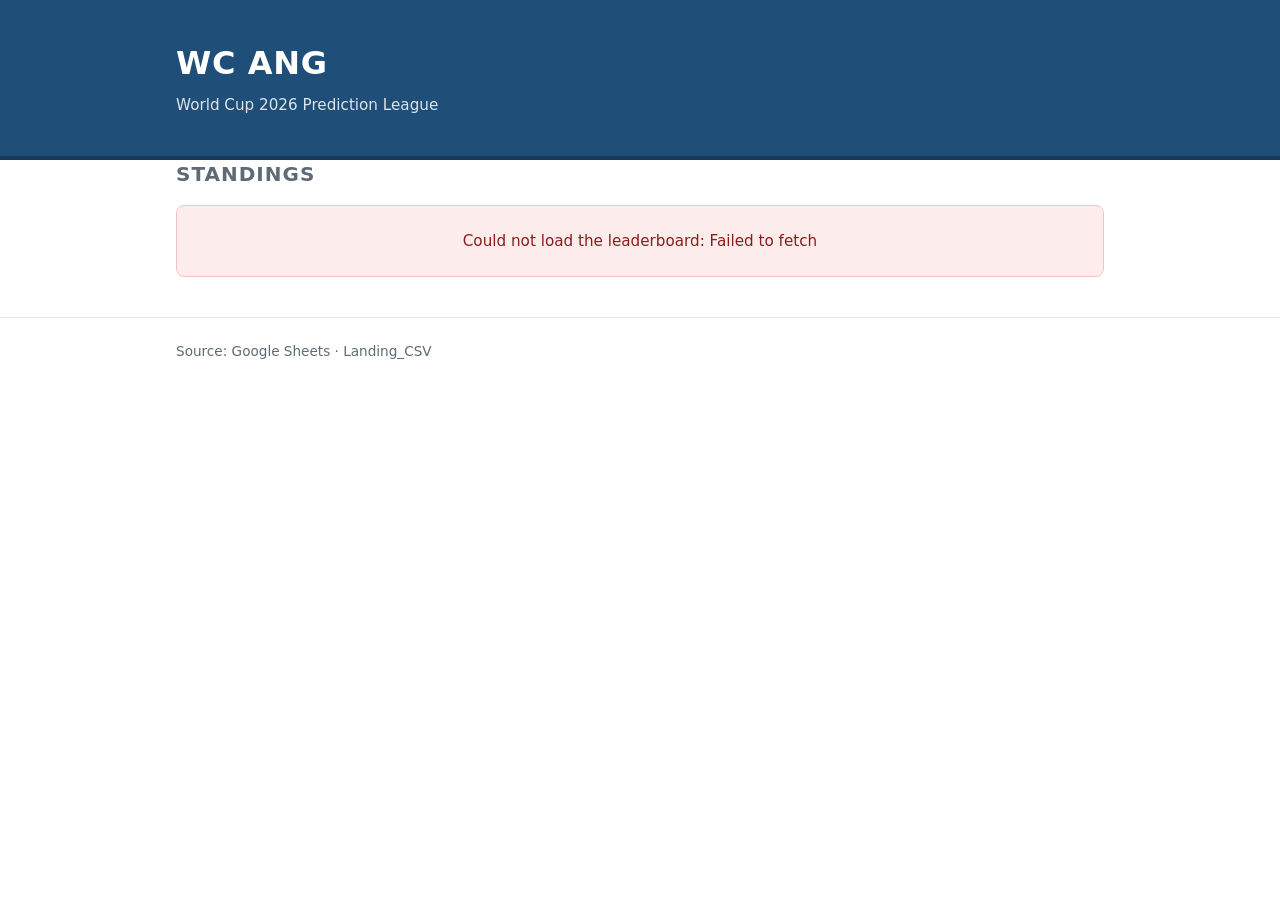
==== index.html @ 6236e00c "WC_ANG MVP: locked TRD, scoring spreadsheet, leaderboard site - WC_ANG_TRD.md v1.0 — game rules, sco" ====
<!doctype html>
<html lang="en">
<head>
  <meta charset="utf-8" />
  <meta name="viewport" content="width=device-width, initial-scale=1" />
  <title>WC ANG — Leaderboard</title>
  <link rel="stylesheet" href="style.css" />
</head>
<body>
  <header class="site-header">
    <div class="container">
      <h1 class="site-title">WC ANG</h1>
      <p class="site-tagline">World Cup 2026 Prediction League</p>
      <p class="last-updated" id="last-updated" aria-live="polite">Loading…</p>
    </div>
  </header>

  <main class="container">
    <section class="board" aria-labelledby="board-title">
      <h2 id="board-title" class="board-title">Standings</h2>

      <div class="board-status" id="board-status" role="status">Loading leaderboard…</div>

      <div class="table-wrap" id="table-wrap" hidden>
        <table class="board-table">
          <thead>
            <tr>
              <th scope="col" class="col-rank">#</th>
              <th scope="col" class="col-name">Manager</th>
              <th scope="col" class="col-total">Total</th>
              <th scope="col" class="col-sub">Group</th>
              <th scope="col" class="col-sub">Knockout</th>
              <th scope="col" class="col-sub">Futures</th>
              <th scope="col" class="col-sub">Teams</th>
              <th scope="col" class="col-sub">Players</th>
            </tr>
          </thead>
          <tbody id="board-body"></tbody>
        </table>
      </div>
    </section>
  </main>

  <footer class="site-footer">
    <div class="container">
      <p>Source: <span id="source-name">Google Sheets · Landing_CSV</span></p>
    </div>
  </footer>

  <script src="config.js"></script>
  <script src="app.js"></script>
</body>
</html>
---- style.css ----
/* WC ANG — baseline styles. Restyle freely; the structure stays. */

:root {
  --bg: #ffffff;
  --fg: #0f1419;
  --muted: #5e6b76;
  --line: #e4e8eb;
  --accent: #1f4e78;
  --accent-soft: #ddebf7;
  --row-alt: #f7f9fb;
  --row-hover: #eef3f7;
  --radius: 8px;
  --space-1: 0.5rem;
  --space-2: 1rem;
  --space-3: 1.5rem;
  --space-4: 2.5rem;
  --font-sans: system-ui, -apple-system, "Segoe UI", Roboto, "Helvetica Neue", Arial, sans-serif;
  --font-mono: ui-monospace, SFMono-Regular, "SF Mono", Menlo, Consolas, monospace;
}

* { box-sizing: border-box; }

html, body {
  margin: 0;
  padding: 0;
  background: var(--bg);
  color: var(--fg);
  font-family: var(--font-sans);
  line-height: 1.45;
  -webkit-font-smoothing: antialiased;
}

.container {
  max-width: 960px;
  margin: 0 auto;
  padding: 0 var(--space-2);
}

/* ---- Header ---- */
.site-header {
  background: var(--accent);
  color: #fff;
  padding: var(--space-4) 0 var(--space-3);
  border-bottom: 4px solid #163a5a;
}
.site-title {
  margin: 0;
  font-size: 2rem;
  letter-spacing: 0.02em;
}
.site-tagline {
  margin: var(--space-1) 0 0;
  opacity: 0.85;
  font-size: 0.95rem;
}
.last-updated {
  margin: var(--space-2) 0 0;
  font-size: 0.85rem;
  font-family: var(--font-mono);
  opacity: 0.85;
}

/* ---- Board ---- */
main { padding: var(--space-3) 0 var(--space-4); }
.board-title {
  margin: 0 0 var(--space-2);
  font-size: 1.25rem;
  color: var(--muted);
  font-weight: 600;
  text-transform: uppercase;
  letter-spacing: 0.05em;
}

.board-status {
  padding: var(--space-3);
  text-align: center;
  color: var(--muted);
  background: var(--accent-soft);
  border-radius: var(--radius);
  font-size: 0.95rem;
}
.board-status.error {
  background: #fdecec;
  color: #8b1c1c;
  border: 1px solid #f2c5c5;
}

.table-wrap {
  overflow-x: auto;
  border: 1px solid var(--line);
  border-radius: var(--radius);
}

.board-table {
  width: 100%;
  border-collapse: collapse;
  font-size: 0.95rem;
}
.board-table th,
.board-table td {
  padding: 0.65rem 0.8rem;
  text-align: left;
  border-bottom: 1px solid var(--line);
}
.board-table thead th {
  background: var(--accent-soft);
  color: var(--accent);
  font-weight: 700;
  font-size: 0.8rem;
  text-transform: uppercase;
  letter-spacing: 0.04em;
}
.board-table tbody tr:nth-child(even) { background: var(--row-alt); }
.board-table tbody tr:hover { background: var(--row-hover); }

.col-rank { width: 3.5rem; text-align: center; font-variant-numeric: tabular-nums; }
.col-total { font-weight: 700; font-variant-numeric: tabular-nums; }
.col-sub { font-variant-numeric: tabular-nums; color: var(--muted); }
.board-table td.col-rank { text-align: center; }
.board-table td.col-total,
.board-table td.col-sub { text-align: right; }
.board-table th.col-total,
.board-table th.col-sub { text-align: right; }

.rank-1 { color: #b48311; font-weight: 700; }
.rank-2 { color: #5a5a5a; font-weight: 700; }
.rank-3 { color: #8b5e34; font-weight: 700; }

/* ---- Footer ---- */
.site-footer {
  border-top: 1px solid var(--line);
  padding: var(--space-3) 0;
  margin-top: var(--space-4);
  color: var(--muted);
  font-size: 0.85rem;
}
.site-footer p { margin: 0; }

/* ---- Mobile: collapse subtotal columns ---- */
@media (max-width: 640px) {
  .col-sub { display: none; }
  .site-title { font-size: 1.5rem; }
  .container { padding: 0 0.75rem; }
}
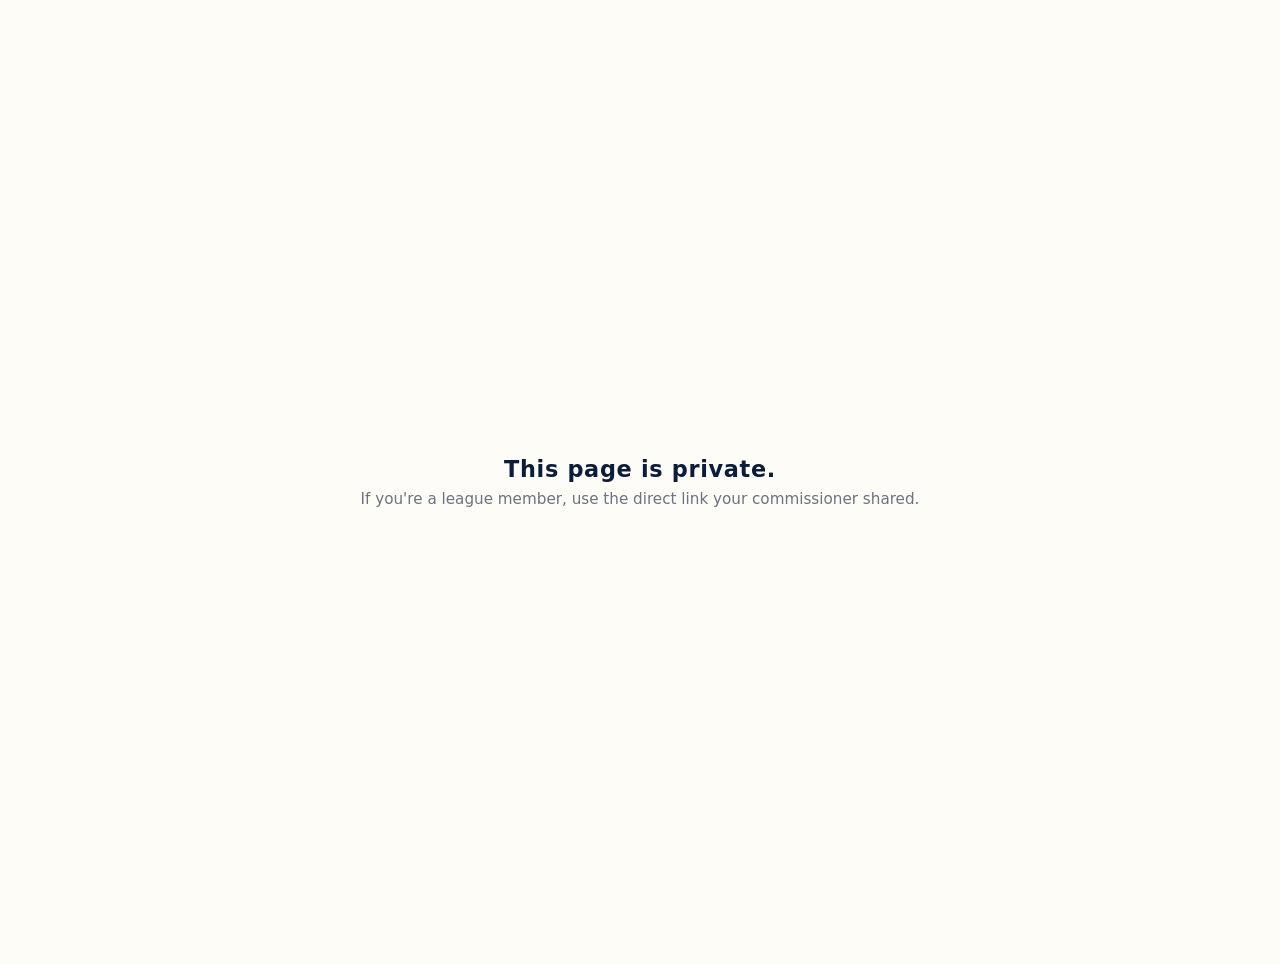
==== commit 74f4c326: "Multi-group restructure: per-group folders, theming, configs - Split the single landing page into th" ====
--- a/index.html
+++ b/index.html
@@ -3,51 +3,33 @@
 <head>
   <meta charset="utf-8" />
   <meta name="viewport" content="width=device-width, initial-scale=1" />
-  <title>WC ANG — Leaderboard</title>
-  <link rel="stylesheet" href="style.css" />
+  <meta name="robots" content="noindex, nofollow" />
+  <title>Private league</title>
+  <style>
+    html, body { margin: 0; padding: 0; height: 100%; }
+    body {
+      display: grid;
+      place-items: center;
+      background: #fdfcf6;
+      color: #2c3447;
+      font-family: system-ui, -apple-system, "Segoe UI", Roboto, sans-serif;
+      text-align: center;
+      padding: 2rem;
+    }
+    h1 {
+      font-weight: 700;
+      letter-spacing: 0.03em;
+      font-size: 1.4rem;
+      margin: 0 0 0.5rem;
+      color: #0b1d3a;
+    }
+    p { margin: 0; color: #6b7280; font-size: 0.95rem; }
+  </style>
 </head>
 <body>
-  <header class="site-header">
-    <div class="container">
-      <h1 class="site-title">WC ANG</h1>
-      <p class="site-tagline">World Cup 2026 Prediction League</p>
-      <p class="last-updated" id="last-updated" aria-live="polite">Loading…</p>
-    </div>
-  </header>
-
-  <main class="container">
-    <section class="board" aria-labelledby="board-title">
-      <h2 id="board-title" class="board-title">Standings</h2>
-
-      <div class="board-status" id="board-status" role="status">Loading leaderboard…</div>
-
-      <div class="table-wrap" id="table-wrap" hidden>
-        <table class="board-table">
-          <thead>
-            <tr>
-              <th scope="col" class="col-rank">#</th>
-              <th scope="col" class="col-name">Manager</th>
-              <th scope="col" class="col-total">Total</th>
-              <th scope="col" class="col-sub">Group</th>
-              <th scope="col" class="col-sub">Knockout</th>
-              <th scope="col" class="col-sub">Futures</th>
-              <th scope="col" class="col-sub">Teams</th>
-              <th scope="col" class="col-sub">Players</th>
-            </tr>
-          </thead>
-          <tbody id="board-body"></tbody>
-        </table>
-      </div>
-    </section>
+  <main>
+    <h1>This page is private.</h1>
+    <p>If you're a league member, use the direct link your commissioner shared.</p>
   </main>
-
-  <footer class="site-footer">
-    <div class="container">
-      <p>Source: <span id="source-name">Google Sheets · Landing_CSV</span></p>
-    </div>
-  </footer>
-
-  <script src="config.js"></script>
-  <script src="app.js"></script>
 </body>
 </html>
